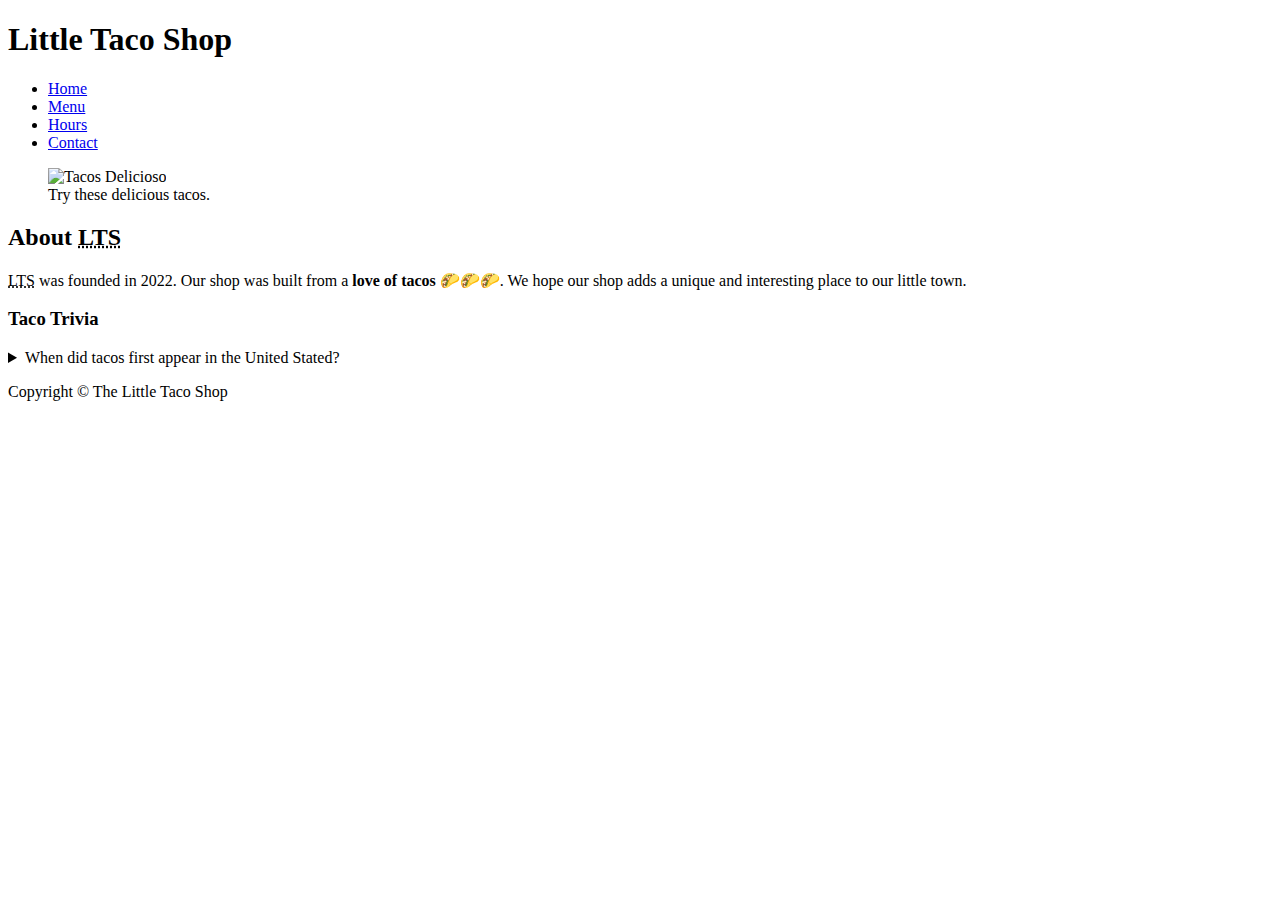
==== about.html @ 41a70ffd "Add files via upload" ====
<!DOCTYPE html>
<html lang="en">
    <head>
        <meta charset="UTF-8">
        <meta name="viewport" content="width=device-width, initial-scale=1.0">
        <meta name="author" content="Alex Brooks">
        <meta name="description" content="About The Little Taco Shop">
        <title>About LTS</title>
        <link rel="icon" href="favicon.ico" type="image/x-icon">
        <link rel="stylesheet" href="css/style.css">
        <script src="js/main.js" defer></script>
    </head>
    <body>
        <header class="header">
            <h1 class="header__h1">Little Taco Shop</h1>
            <nav class="header__nav">
                <ul class="header__ul">
                    <li>
                        <a href="/">Home</a>
                    </li>
                    <li>
                        <a href="/#menu">Menu</a>
                    </li>
                    <li>
                        <a href="hours.html">Hours</a>
                    </li>
                    <li>
                        <a href="contact.html">Contact</a>
                    </li>
                </ul>
            </nav>
        </header>
        <section class="hero">
            <figure>
                <img src="img/tacos_delicioso_1000x667.png" alt="Tacos Delicioso" title="Tacos Delicioso!" width="1000"
                    height="667">
                <figcaption class="offscreen">
                    Try these delicious tacos.
                </figcaption>
            </figure>
        </section>

        <main class="main">
            <article id="about" class="main__article about">
                <h2>About <abbr title="The Little Taco Shop">LTS</abbr></h2>
                <p>
                    <abbr title="The Little Taco Shop">LTS</abbr> was founded in <time datetime="2022">2022</time>. Our shop
                    was built from a <strong>love of tacos</strong> 🌮🌮🌮. We hope our shop adds a unique and interesting
                    place to our little town.
                </p>
                <aside class="about__trivia">
                    <h3>Taco Trivia</h3>
                    <details>
                        <summary>When did tacos first appear in the United Stated?</summary>
                        <p class="about__trivia-answer">
                            Jeffrey M. Pilcher, taco historian and professor of history at the University of Minnesota, says
                            the earliest mention of tacos in the United States are in a newspaper from <time
                                datetime="1905">1905</time>. (Source: <cite><a
                                    href="https://www.smithsonianmag.com/arts-culture/where-did-the-taco-come-from-81228162/"
                                    target="_blank">Smithsonian Magazine</a></cite>)
                        </p>
                    </details>
                </aside>
            </article>
        </main>

        <footer class="footer">
            <p>
                <span class="nowrap">Copyright &copy; <time id="year"></time></span>
                <span class="nowrap">The Little Taco Shop</span> 
            </p>
        </footer>
    </body>
</html>
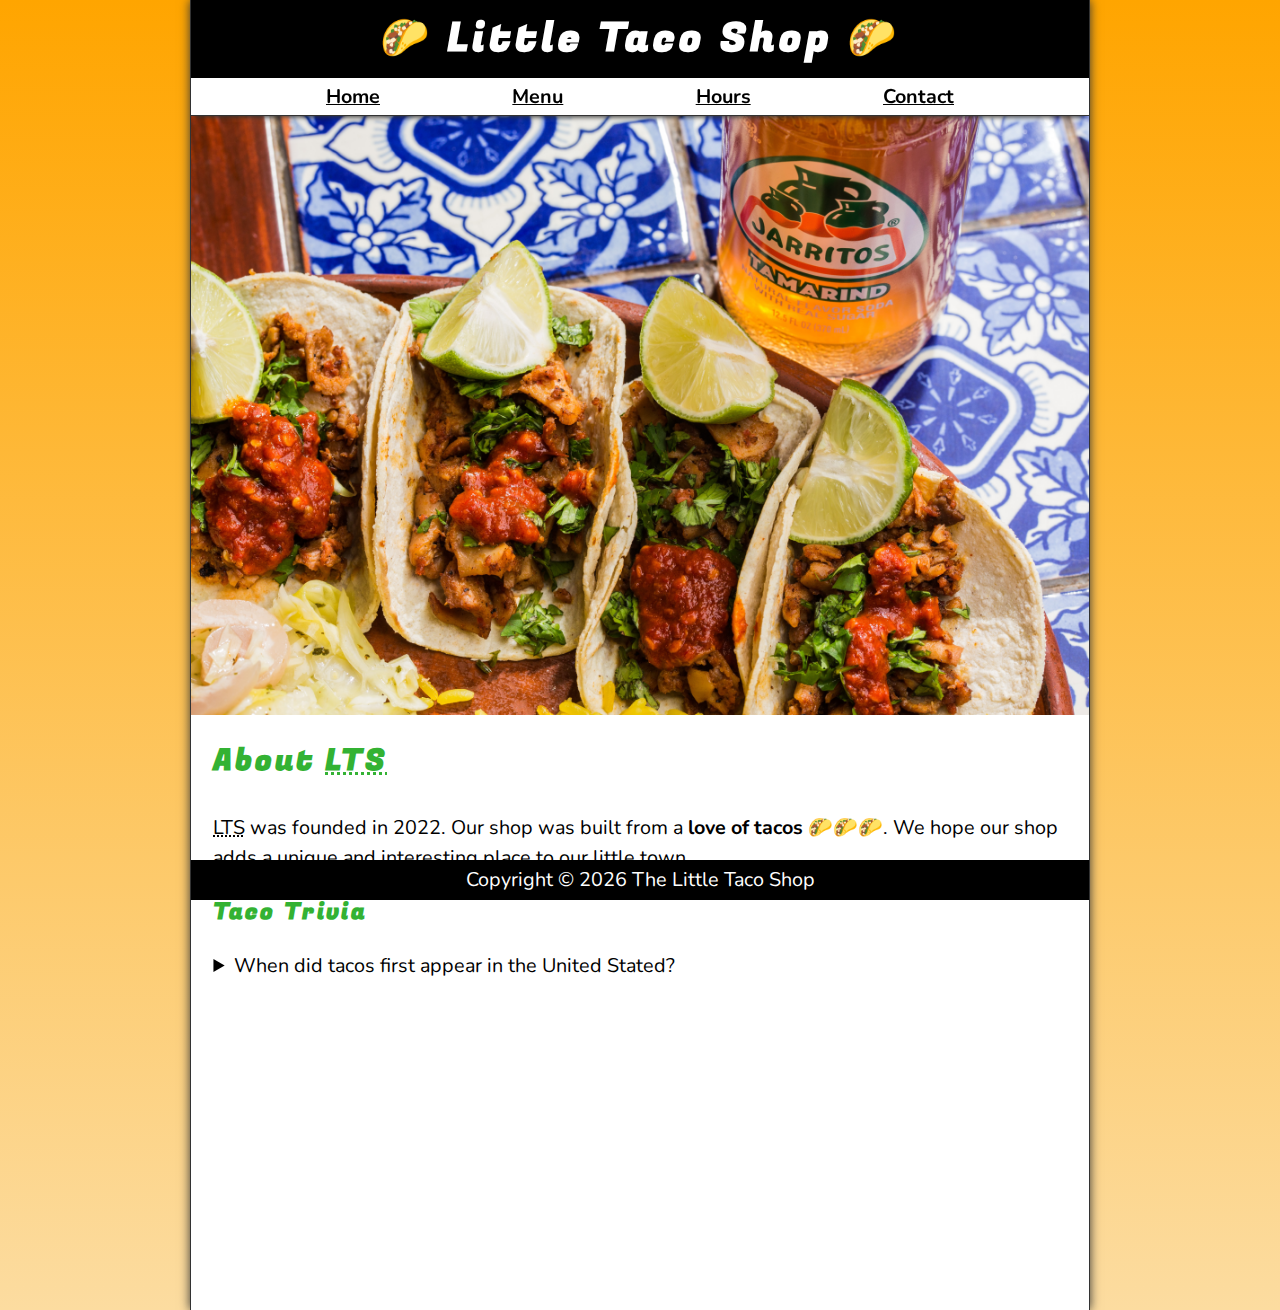
==== commit afd1aa2b: "Update about.html" ====
--- a/about.html
+++ b/about.html
@@ -16,7 +16,7 @@
             <nav class="header__nav">
                 <ul class="header__ul">
                     <li>
-                        <a href="/">Home</a>
+                        <a href="index.html">Home</a>
                     </li>
                     <li>
                         <a href="/#menu">Menu</a>
@@ -71,4 +71,4 @@
             </p>
         </footer>
     </body>
-</html>+</html>
--- a/css/style.css
+++ b/css/style.css
@@ -0,0 +1,376 @@
+@import url('https://fonts.googleapis.com/css2?family=Fugaz+One&family=Nunito&display=swap');
+
+/* || RESET */
+
+*,
+*::after,
+*::before {
+    margin: 0;
+    padding: 0;
+    box-sizing: border-box;
+}
+
+img {
+    display: block;
+    max-width: 100%;
+    height: auto;
+}
+
+/* Because these areas do not inherit from the parent container. */
+input, button, textarea {
+    font: inherit;
+}
+
+/* || VARIABLES */
+
+:root {
+    /* FONTS */
+    --FF: "Nunito", sans-serif;
+    --FF-HEADINGS: "Fugaz One", cursive;
+    --FS: clamp(1rem, 2.2vh, 1.5rem);
+
+    /* COLORS */
+    --BGCOLOR-FADE: rgb(252, 220, 160);
+    --BGCOLOR: orange;
+    --BGIMAGE: linear-gradient(to bottom, var(--BGCOLOR), var(--BGCOLOR-FADE));
+    --BODY-BGCOLOR: #fff;
+    --BORDER-COLOR: #333;
+    --BUTTON-COLOR: #fff;
+    --FONT-COLOR: #000;
+    --HEADER-BGCOLOR: #000;
+    --HEADER-COLOR: #fff;
+    --HERO-BGCOLOR: rgba(51, 178, 51, 0.75);
+    --HERO-COLOR: #fff;
+    --HIGHLIGHT-COLOR: rgb(51, 178, 51);
+    --LINK-ACTIVE: orange;
+    --LINK-COLOR: #000;
+    --LINK-HOVER: hsla(0, 0%, 0%, 0.6);
+    --NAV-BGCOLOR: #fff;
+
+    /* BORDERS */
+    --BORDERS: 1px solid var(--BORDER-COLOR);
+    --BORDER-RADIUS: 15px;
+
+    /* STANDARD PADDING */
+    --PADDING-TOP-BOTTOM: 0.25em;
+    --PADDING-SIDE: 2.5%;
+
+    /* STANDARD MARGIN */
+    --MARGIN: clamp(1em, 2.5vh, 1.5em) 0;
+
+}
+
+@media (prefers-color-scheme: dark) {
+    :root {
+        --BGCOLOR-FADE: gray;
+        --BGCOLOR: #000;
+        --BODY-BGCOLOR: #333;
+        --BORDER-COLOR: whitesmoke;
+        --BUTTON-COLOR: #000;
+        --FONT-COLOR: whitesmoke;
+        --HEADER-COLOR: whitesmoke;
+        --HERO-COLOR: #333;
+        --HIGHLIGHT-COLOR: whitesmoke;
+        --LINK-ACTIVE: rgb(252, 200, 103);
+        --LINK-COLOR: whitesmoke;
+        --LINK-HOVER: orange;
+        --NAV-BGCOLOR: rgb(20, 20, 20);
+    }
+}
+
+/* || UTILITY CLASSES */
+
+.offscreen {
+    position: absolute;
+    left: -10000px;
+}
+
+.nowrap {
+    white-space: nowrap;
+}
+
+.center {
+    text-align: center;
+}
+
+/* || GENERAL STYLES */
+
+html {
+    scroll-behavior: smooth;
+    font-size: var(--FS);
+    font-family: var(--FF);
+    background-color: var(--BGCOLOR);   
+    background-image: var(--BGIMAGE);
+}
+
+body {
+    background-color: var(--BODY-BGCOLOR);
+    color: var(--FONT-COLOR);
+    min-height: 100vh;
+    max-width: 900px;  /* was 800px */
+    margin: 0 auto;
+    border-left: var(--BORDERS);
+    border-right: var(--BORDERS);
+    box-shadow: 0 0 10px var(--BORDER-COLOR);
+}
+
+h1, h2, h3 {
+    font-family: var(--FF-HEADINGS);
+    letter-spacing: 0.1em;
+}
+
+h2, h3 {
+    margin-bottom: 1em;
+    color: var(--HIGHLIGHT-COLOR);
+}
+
+p {
+    line-height: 1.5;
+}
+
+a:any-link {
+    color: var(--LINK-COLOR);
+}
+
+a:hover, a:focus-visible {
+    color: var(--LINK-HOVER);
+}
+
+a:active {
+    color: var(--LINK-ACTIVE);
+}
+
+/* || HEADER */
+
+.header {
+    position: sticky;
+    top: 0;
+    z-index: 1;
+}
+
+.header__h1 {
+    text-align: center;
+    background-color: var(--HEADER-BGCOLOR);
+    color: var(--HEADER-COLOR);
+    padding: var(--PADDING-TOP-BOTTOM) var(--PADDING-SIDE);
+}
+
+.header__nav {
+    background-color: var(--NAV-BGCOLOR);
+    border-bottom: var(--BORDERS);
+    font-weight: bold;
+    box-shadow: 0 6px 5px -5px var(--BORDER-COLOR);
+}
+
+.header__ul {
+    padding: var(--PADDING-TOP-BOTTOM) var(--PADDING-SIDE);
+    list-style-type: none;
+    display: flex;
+    justify-content: space-evenly;
+    gap: 1rem;
+}
+
+/* || HERO */
+
+.hero {
+    position: relative;
+}
+
+.hero__h2 {
+    background-color: var(--HERO-BGCOLOR);
+    color: var(--HERO-COLOR);
+    padding: 0.25em 0.5em;
+    letter-spacing: 0.1rem;  /* Not needed.  Previous h2 general style already has it. */
+    text-shadow: 2px 2px 5px var(--BORDER-COLOR);
+    position: absolute; /* position: absolute; takes the element out of the flow and no longer has 100% width as a block element normally would.  */
+    top: -100px;  /* Initial placement is offscreen. */
+    left: 20px;
+    animation: showWelcome 0.5s ease-in-out 1s forwards;
+}
+
+@keyframes showWelcome {
+    0% {
+        top: -20px;
+        transform: skew(0deg, -5deg) scaleY(0);
+    }
+
+    80% {
+        top: 30px;
+        transform: skew(10deg, -5deg) scaleY(1.2);
+    }
+
+    100% {
+        top: 20px;
+        transform: skew(-10deg, -5deg) scaleY(1);
+    }
+}
+
+/* || FOOTER */
+
+.footer {
+    position: sticky;
+    bottom: 0;
+    background-color: var(--HEADER-BGCOLOR);
+    color: var(--HEADER-COLOR);
+    padding: var(--PADDING-TOP-BOTTOM) var(--PADDING-SIDE);
+    text-align: center;
+}
+
+/* || MAIN */
+
+.main {
+    padding: var(--PADDING-TOP-BOTTOM) var(--PADDING-SIDE);
+}
+
+.main__article {
+    scroll-margin-top: 6.5rem;
+    margin: var(--MARGIN);
+}
+
+.main__article:first-child {
+    margin-top: 1em;
+}
+
+.main__article:last-child {
+    min-height: calc(100vh - 20rem);
+}
+
+/* || ABOUT */
+
+.about__trivia {
+    margin: var(--MARGIN);
+}
+
+.about__trivia-answer {
+    margin-top: 1em;
+}
+
+/* || CONTACT */
+
+.contact__h2 {
+    margin: 0;
+}
+
+.contact__fieldset {
+    border: none;
+}
+
+.contatct__p {
+    margin: 1em 0;
+}
+
+.contact__label {
+    display: block;
+    font-weight: bold;
+}
+
+.contact__input, .contact__textarea {
+    padding: 0.5em;
+    border-radius: var(--BORDER-RADIUS);
+    border-width: 2px;
+    width: 100%;
+}
+
+.contact__button {
+    padding: 0.5em;
+    border-radius: var(--BORDER-RADIUS);
+    background-color: var(--HIGHLIGHT-COLOR);
+    color: var(--BUTTON-COLOR);
+    font-weight: bold;
+}
+
+/* || HOURS */
+
+.main__p {
+    margin-top: 1em;
+}
+
+/* || MENU */
+
+thead, tbody, tfoot, tr {
+    /* Took parents out of flow and makes it all run in one line. */
+    display: contents;
+}
+
+.menu__container {
+    display: grid;
+    grid-template-columns: repeat(3, 1fr);
+    grid-template-areas: 
+        "hd1 hd2 hd3"
+        "cr cr1 cr1p"
+        "cr cr2 cr2p"
+        "cr cr3 cr3p"
+        "sf sf1 sf1p"
+        "sf sf2 sf2p"
+        "sf sf3 sf3p"
+        "cs cs  cs";
+    gap: 0.1em;
+    margin-bottom: 1em;
+    
+}
+
+.menu__crunchy {
+    grid-area: cr;
+}
+
+.menu__soft {
+    grid-area: sf;
+}
+
+.menu__cs {
+    grid-area: cs;
+}
+
+.menu__crunchy,
+.menu__soft,
+.menu__cs,
+.menu__header {
+    color: var(--HIGHLIGHT-COLOR);
+    font-weight: bold;
+    height: 100%;
+    display: grid;
+    place-content: center;
+}
+
+
+.menu__header, 
+.menu__item {
+    width: 100%;
+    padding: 1em;
+    border: medium ridge var(--BORDER-COLOR);
+}
+
+.menu__item {
+    display: grid;
+    place-content: center;
+}
+
+thead th:first-child {
+    border-top-left-radius: var(--BORDER-RADIUS);
+}
+
+thead th:last-child {
+    border-top-right-radius: var(--BORDER-RADIUS);
+}
+
+tfoot td {
+    border-bottom-left-radius: var(--BORDER-RADIUS);
+    border-bottom-right-radius: var(--BORDER-RADIUS);
+}
+
+@media screen and (min-width: 576px) {
+    .header__h1::before {
+        content: '🌮 '
+    }
+
+    .header__h1::after {
+        content: ' 🌮'
+    }
+
+    .menu__header,
+    .menu__crunchy,
+    .menu__soft,
+    .menu__cs {
+        font-size: 125%;
+    }
+}
